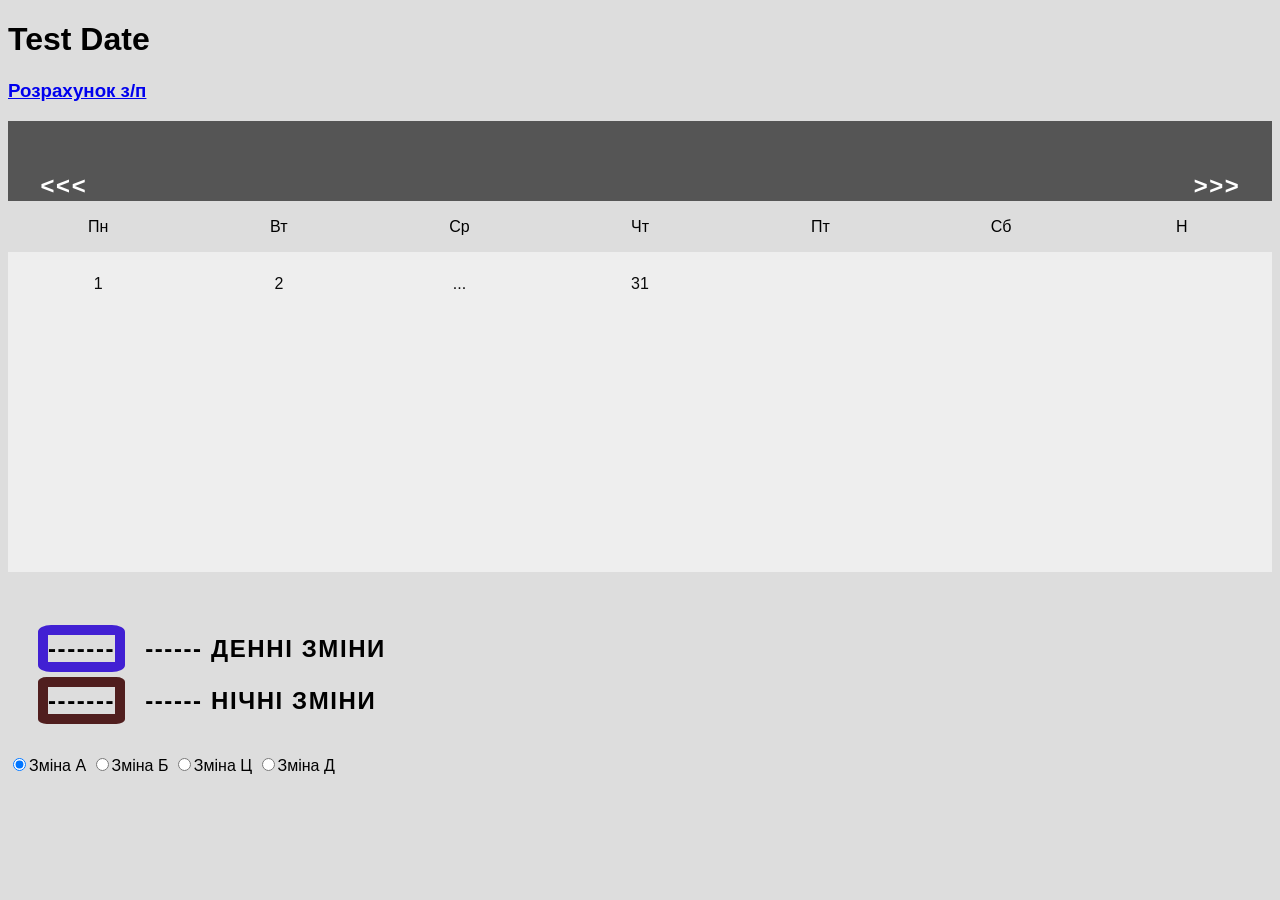
==== Calendar.html @ 8bb748ff "first commit" ====
<!DOCTYPE html>
<html lang="en">
<head>
    <meta charset="UTF-8">
    <meta name="viewport" content="width=device-width, initial-scale=1.0">
    <title>Document</title>
    <link rel="stylesheet" href="./testDate.css">
</head>
<body>

    <h1>Test Date</h1><h3><a href="salary.html">Розрахунок з/п</a></h3>
  <div id="month-calendar">
        <!-- Блок с заголовками (наименования месяца и года) и навигацией (на месяц вперед и назад) -->
        <ul class="month">
            <li class="prev"><i class="fas fa-angle-double-left"><<<</i></li>
            <li class="next"><i class="fas fa-angle-double-right">>>></i></li>
            <li class="month-name"></li>
            <li class="year-name"></li>
        </ul>
         <!-- Блок с наименования дней недели, начинается с понедельника (Пн) -->
        <ul class="weekdays">
            <li>Пн</li>
            <li>Вт</li>
            <li>Ср</li>
            <li>Чт</li>
            <li>Пт</li>
            <li>Сб</li>
            <li>Н</li>
        </ul>
        <!-- табличная часть, дни месяца -->
        <ul class="days">
            <li>1</li>
            <li>2</li>
            <li>...</li>
            <li>31</li>
        </ul>
    </div>
    <div class="mtop">
        <span class="workDays">-------</span><span>------ Денні зміни</span><br><br><span class="workNights">-------</span><span>------ Нічні зміни</span>
    </div>
    <br>
    <label for="inputShift" class="inputShift">
        <input type="radio" name="shiftLabel" class="inputDate" value=1 checked>Зміна А
        <input type="radio" name="shiftLabel" class="inputDate" value=2>Зміна Б
        <input type="radio" name="shiftLabel" class="inputDate" value=3>Зміна Ц
        <input type="radio" name="shiftLabel" class="inputDate" value=4>Зміна Д
    </label>
    <div class="hours"></div>

    <div class="alternative">
        
    </div>


    
</body>
<script src="./testDate_1.js"></script>
</html>
---- testDate.css ----
*{
    box-sizing: border-box;
}

body{
    font-family: sans-serif;
    background-color: #dddddd;
}

/* месяцы и годы */
#month-calendar{
    width: 100%;
    height: 100%;
}

.month{
    margin: 0;
    padding: 3rem 2rem 2rem;
    background: #555555;
    text-align: center;
    width: 100%;
    color: #ffffff;
    list-style: none;
}

.month li{
    padding: 0;
    margin: 0;
    font-size: 1.5rem;
    line-height: 1.4;
    letter-spacing: 0.1rem;
    text-transform: uppercase;
    font-weight: 700;
}
span {
    padding: 0px;
    margin: 10px;
    font-size: 1.5rem;
    line-height: 1.4;
    letter-spacing: 0.1rem;
    text-transform: uppercase;
    font-weight: 700;
}
.mtop {
    margin-top: 40px;
    padding: 20px;
}
.workNights {
    border: 10px solid #501e1e;
    border-radius: 10%;

}
.workDays {
    border: 10px solid #4120d3;
    border-radius: 15%;

}

.month li.prev,
.month li.next{
    cursor: pointer;
}

.month li.prev{
    float: left;
}

.month li.next{
    float: right;
}

.month li.year-name{
    font-size: 1.2rem;
    font-weight: 400;
}

/* дни недели */
.weekdays{
    margin: 0;
    padding: 1rem 0;
    background-color: #dddddd;
    width: 100%;
    display: flex;
    flex-direction: row;
    flex-wrap: nowrap;
    justify-content: left;
}

.weekdays li{
    display: inline-block;
    flex: 0 0 calc(100% / 7);
    text-align: center;
}

/* дни */
.days{
    margin: 0;
    padding: 1rem 0;
    background-color: #eeeeee;
    width: 100%;
    display: flex;
    flex-wrap: wrap;
    justify-content: left;
    align-content: flex-start;
    height: 20rem;
}

.days li{
    padding: 0.5rem;
    list-style: none;
    display: inline-block;
    flex: 0 0 calc(100% / 7);
    text-align: center;
    color: #0a0a0a;
    font-size: 1rem;
    line-height: 1rem;
    width:14% ;
}

.days li.date-now{
    color: #000;
    font-weight: 700;
}
.altCal {
    margin-left: auto;
    margin-right: auto;
    width: 30%;
    display: grid;
    grid-template-columns: 2fr repeat(3, 1fr);
}
.altCal *{
    border: 2px solid black;
    text-align: center;
    padding: 3px;
    height: 25px;
    font-size: small;
    font-weight: bolder;

}
.weekend {
    background-color: #e4d949;
}
.shiftA {
    background-color: #4b6647;
}

.shiftB {
    background-color: #473da5;
}
.shiftC {
    background-color: #c09c39;
}
.shiftD {
    background-color: #cc6d41;
}

@media screen and (max-width: 992px) {
    .altCal {
        width: 90%;
    }
  }
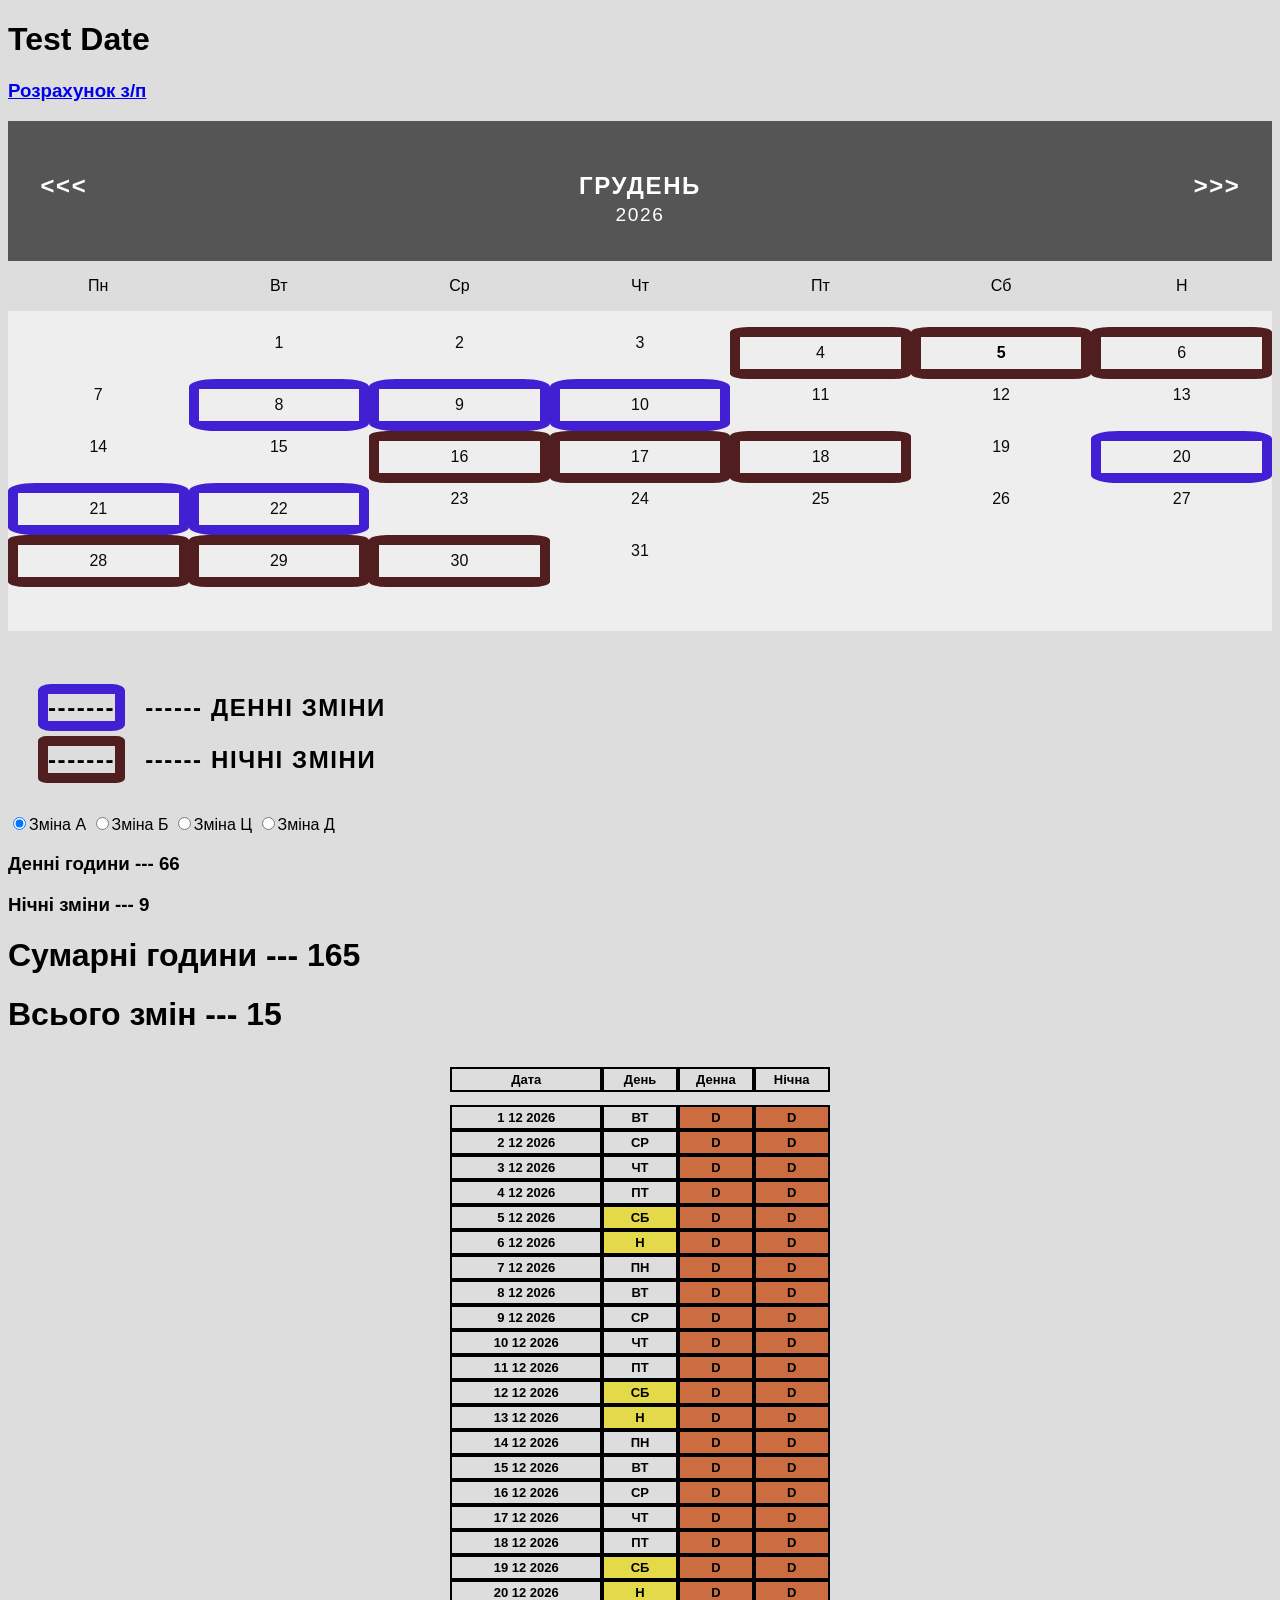
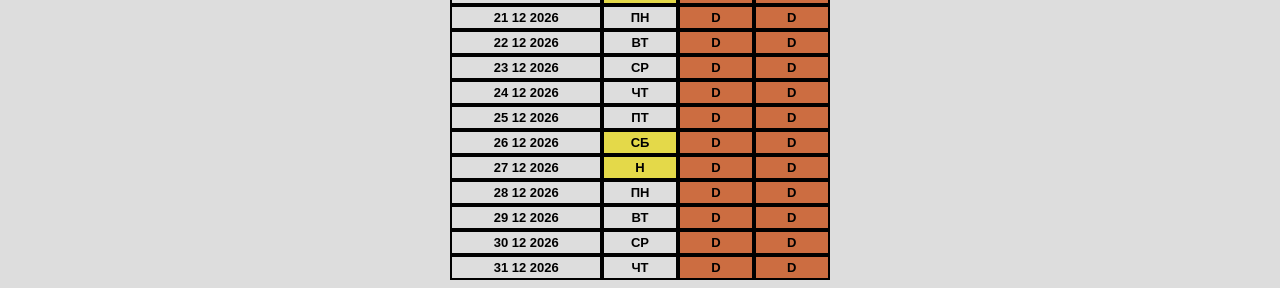
==== commit 7e6e1b9e: "first commit" ====
--- a/Calendar.html
+++ b/Calendar.html
@@ -40,10 +40,10 @@
     </div>
     <br>
     <label for="inputShift" class="inputShift">
-        <input type="radio" name="shiftLabel" class="inputDate" value=1 checked>Зміна А
-        <input type="radio" name="shiftLabel" class="inputDate" value=2>Зміна Б
-        <input type="radio" name="shiftLabel" class="inputDate" value=3>Зміна Ц
-        <input type="radio" name="shiftLabel" class="inputDate" value=4>Зміна Д
+        <input type="radio" name="shiftLabel" class="inputDate" value=0 checked>Зміна А
+        <input type="radio" name="shiftLabel" class="inputDate" value=1>Зміна Б
+        <input type="radio" name="shiftLabel" class="inputDate" value=2>Зміна Ц
+        <input type="radio" name="shiftLabel" class="inputDate" value=3>Зміна Д
     </label>
     <div class="hours"></div>
 
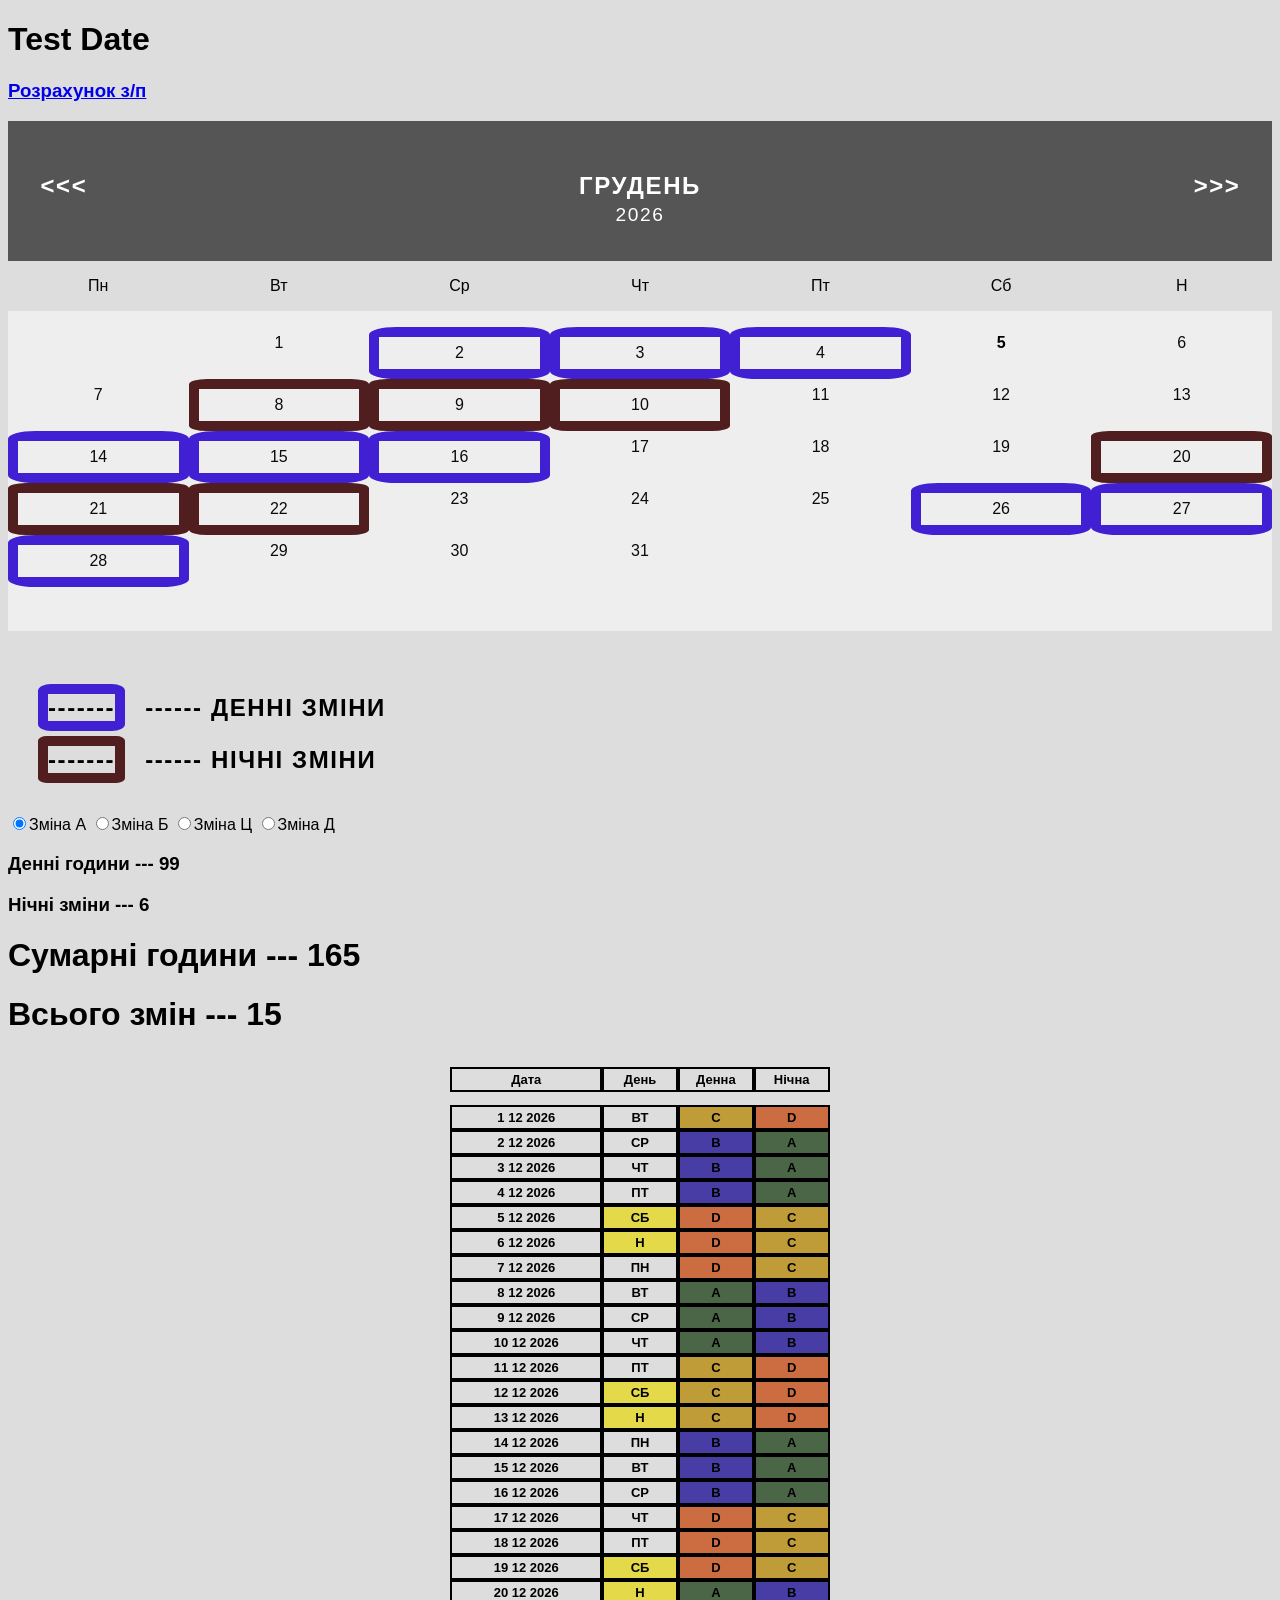
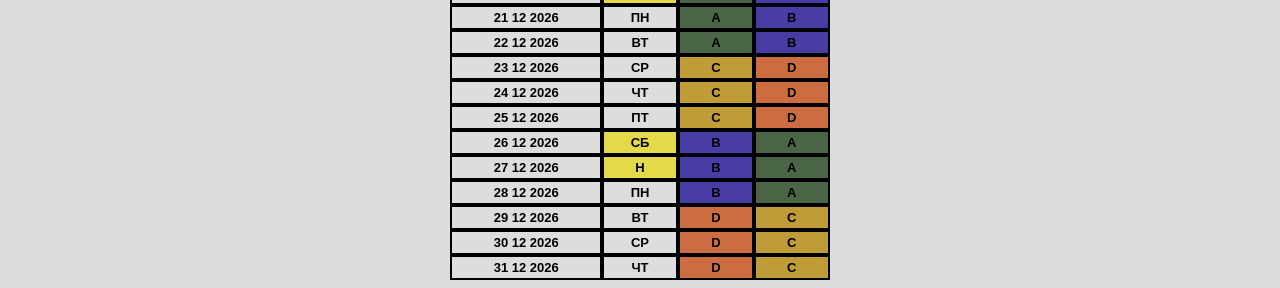
==== commit 83063b3b: "first commit" ====
--- a/Calendar.html
+++ b/Calendar.html
@@ -40,10 +40,10 @@
     </div>
     <br>
     <label for="inputShift" class="inputShift">
-        <input type="radio" name="shiftLabel" class="inputDate" value=0 checked>Зміна А
-        <input type="radio" name="shiftLabel" class="inputDate" value=1>Зміна Б
-        <input type="radio" name="shiftLabel" class="inputDate" value=2>Зміна Ц
-        <input type="radio" name="shiftLabel" class="inputDate" value=3>Зміна Д
+        <input type="radio" name="shiftLabel" class="inputDate" value=1 checked>Зміна А
+        <input type="radio" name="shiftLabel" class="inputDate" value=2>Зміна Б
+        <input type="radio" name="shiftLabel" class="inputDate" value=3>Зміна Ц
+        <input type="radio" name="shiftLabel" class="inputDate" value=4>Зміна Д
     </label>
     <div class="hours"></div>
 
